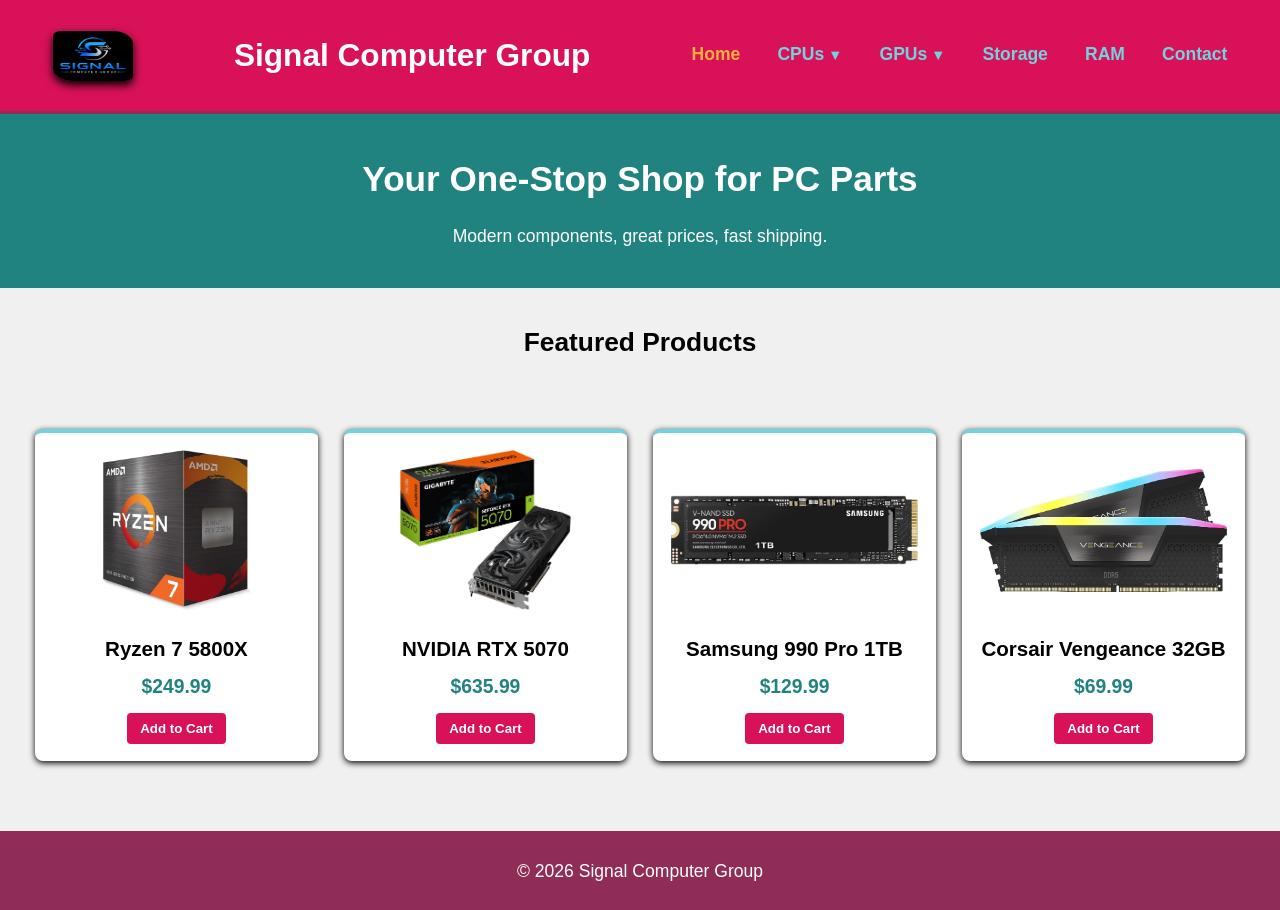
==== index.html @ 8c3ed794 "Project Barebones version of term project" ====
<!DOCTYPE html>
<html lang="en">
  
<head>
    <meta charset="UTF-8">
    <title>Signal Computer Group Store</title>
    <meta name="viewport" content="width=device-width, initial-scale=1">
	<link rel="icon" href="images/logoSCG.png" type="image/png">
	<link rel="stylesheet" href="styles/main.css">
</head>
<body>
    <header>
        <img src="images/logoSCG.png" alt="Signal Computer Group logo">
        <h1>Signal Computer Group</h1>
        <nav class="navbar">
                <input type="checkbox" id="checkbox-toggle" />
    	        <label for="checkbox-toggle" class="menu-btn"></label>
        <ul class="menu"> 
            <li><a class="current">Home</a></li>
                <li><a href="#">CPUs<small></small></a>
				    <ul class="submenu">
                        <li><a href="#">Intel</a></li>
                        <li><a href="#">AMD</a></li>
				    </ul>
                </li>
                <li><a href="#">GPUs<small></small></a>
                    <ul class="submenu">
                        <li><a href="#">NVIDIA</a></li>
                        <li><a href="#">AMD</a></li>
                        <li><a href="#">Intel</a></li>
                    </ul>
                </li>
                <li><a href="#">Storage</a></li>
                <li><a href="#">RAM</a></li>
                <li><a href="#">Contact</a></li>
        </ul>
        </nav>
    </header>

<section class="slogan">
    <h2>Your One-Stop Shop for PC Parts</h2>
    <p>Modern components, great prices, fast shipping.</p>
</section>

<section class="products">
    <h2>Featured Products</h2>

    <div class="product-card">
        <img src="images/5800xCPU.jpg" alt="CPU">
        <h3>Ryzen 7 5800X</h3>
        <p class="price">$249.99</p>
        <button>Add to Cart</button>
    </div>

    <div class="product-card">
        <img src="images/5070GPU.jpg" alt="GPU">
        <h3>NVIDIA RTX 5070</h3>
        <p class="price">$635.99</p>
        <button>Add to Cart</button>
    </div>

    <div class="product-card">
        <img src="images/990proSSD.jpg" alt="SSD">
        <h3>Samsung 990 Pro 1TB</h3>
        <p class="price">$129.99</p>
        <button>Add to Cart</button>
    </div>

    <div class="product-card">
        <img src="images/ddr5RAM.jpg" alt="RAM">
        <h3>Corsair Vengeance 32GB</h3>
        <p class="price">$69.99</p>
        <button>Add to Cart</button>
    </div>

</section>

<footer>
    &copy; 2026 Signal Computer Group
</footer>

</body>
</html>
---- styles/main.css ----
/*COLOR PALETTE */
:root {
    --accent-primary: #d81159;   /* Raspberry Red */
    --accent-dark: #8f2d56;      /* Vintage Berry */
    --accent-cool: #218380;      /* Teal */
    --accent-warm: #fbb13c;      /* Honey Bronze */
    --accent-light: #73d2de;     /* Frosted Blue */
    --bg-light: #f0f0f0;
    --shadow: rgba(0, 0, 0, 2);
}

/*Reset Selector*/
* {
    margin: 0;
    padding: 0;
    box-sizing: border-box;
}

body {
    font-family: Arial, Helvetica, sans-serif;
    font-size: calc(15px + .2vw);
    background: var(--bg-light);
    color: black;
    line-height: 1.5;
}

header {
    text-align: center;
	line-height: 1;
	border-bottom: 3px solid var(--accent-dark);
    background: var(--accent-primary);
    color: white;
    padding: 1em 2em;
    display: flex;
    justify-content: space-between;
    align-items: center;
	& img {
		width: 50px;
		height: 50px;
        border-radius: 10% 25%;
        box-shadow: 0 4px 8px var(--shadow);

	}
}

header h1 {
    margin: 0;
    font-size: 1.8em;
}

nav a {
    color: white;
    text-decoration: none;
    margin-left: 1.5em;
    font-weight: bold;
}

nav a:hover {
    color: var(--accent-light);
}

.slogan {
    text-align: center;
    padding: 2.2em 1em;
    background: var(--accent-cool);
    color: white;
}

.slogan h2 {
    font-size: 2em;
    margin-bottom: .5em;
}

.products {
    display: grid;
    grid-template-columns: repeat(auto-fit, minmax(250px, 1fr));
    gap: 1.5em;
    padding: 2em;
    & h2 {
        grid-column: 1 / -1;
        text-align: center;
        margin-bottom: 1.5em;
    }
}

.product-card {
    background: white;
    border-radius: 8px;
    padding: 1em;
    box-shadow: 0 2px 6px var(--shadow);
    text-align: center;
    border-top: 4px solid var(--accent-light);
}

.product-card img {
    width: 100%;
    height: 160px;
    object-fit: scale-down;
    border-radius: 6px;
}

.product-card h3 {
    margin: 0.8em 0 0.4em;
}

.price {
    font-size: 1.1em;
    font-weight: bold;
    color: var(--accent-cool);
}

button {
    margin-top: 0.8em;
    padding: 0.6em 1em;
    border: none;
    background: var(--accent-primary);
    color: white;
    border-radius: 4px;
    cursor: pointer;
    font-weight: bold;
}

button:hover {
    background: var(--accent-warm);
}

footer {
    text-align: center;
    padding: 1.5em;
    background: var(--accent-dark);
    color: white;
    margin-top: 2em;
}

.navbar {
	clear: left;
	position: relative;
	& a {
		display: block;
		padding: 1em;
		text-decoration: none;
        color: var(--accent-light);
        font-weight: bold;
		margin: 0 2px 2px 0;
	}
	& a:link, a:visited { 
		color: var(--accent-light);
	}
	& a:hover, a:focus, a.current {
		color: var(--accent-warm);
	}
	& ul {
		list-style-type: none;
		padding: 0;
		margin: 0;
	}
}

.menu {
	position: relative;
	left: 0;
    top: 100%;
	width: 100%;
	display: none;
}
.menu-btn {                                
    display: block;
    padding: 1em;
    color: var(--light_menu); 
}
.menu-btn::after { 
    content: "\2630";
}

#checkbox-toggle { 
    display: none;
}
#checkbox-toggle:checked ~ .menu { 
    display: block; 
}
#checkbox-toggle:checked ~ .menu-btn::after {
    content: "\2716";
}

.menu li:has(.submenu) {
	position: relative;

	& small::after { 
        content: "\25b6"; }
	& small { 
        margin-left: .25em; }
	&:hover > .submenu {
		display: block;
	}
}

.submenu {
	position: relative;
	width: max-content;
	display: none;
    border-left:3px solid var(--accent-warm);
    border-bottom: 3px solid var(--accent-dark);
	& > li a { 
        margin: 2px; }
}
.menu li:hover > .submenu {
    display: block;
    padding: 0;
}

@media only screen and (min-width: 922px) {
	main {
		flex-direction: row;
	}
	
	section {
		flex-basis: 75%;
        border-bottom: none;
	}
	
	aside {
		flex-basis: 25%;
	}
}

@media only screen and (min-width: 786px) {
	.menu {
		display: flex;
		position: relative;
		width: 100%;
		& li { 
			flex-basis: 20%; 
			text-align: center;
		}
	}

	section {
		border-bottom: none;
	}
	
	.menu-btn { display: none; }

	#checkbox-toggle:checked ~ .menu { display: flex; }

	.menu li:has(.submenu) {
		& small::after { content: "\25bc"; }  /* down triangle */
	}
	
	.submenu {
		top: auto;
		left: 0;
		right: 0;
		& > li a { margin: 0 2px 2px; }
	}

	.navbar {
		& a {
			margin: 0 1px 2px;
		}
	}

	.menu > li:first-child a { margin-left: 0; }
	.menu > li:last-child a { margin-right: 0; }
}

@media only screen and (min-width: 658px) {
	section {
		border-bottom: none;
	}

	header {
		text-align: left;
		& img {
			display: block;
			width: clamp(40px, 15%, 80px);
			float: left;
			margin: .75em 1em;
		}
	}
}
@media (max-width: 500px) {
    .menu a {
        font-size: 1.1rem;
        padding: 1.1em;
    }
    .submenu a {
        padding-left: 2em;
    }
}
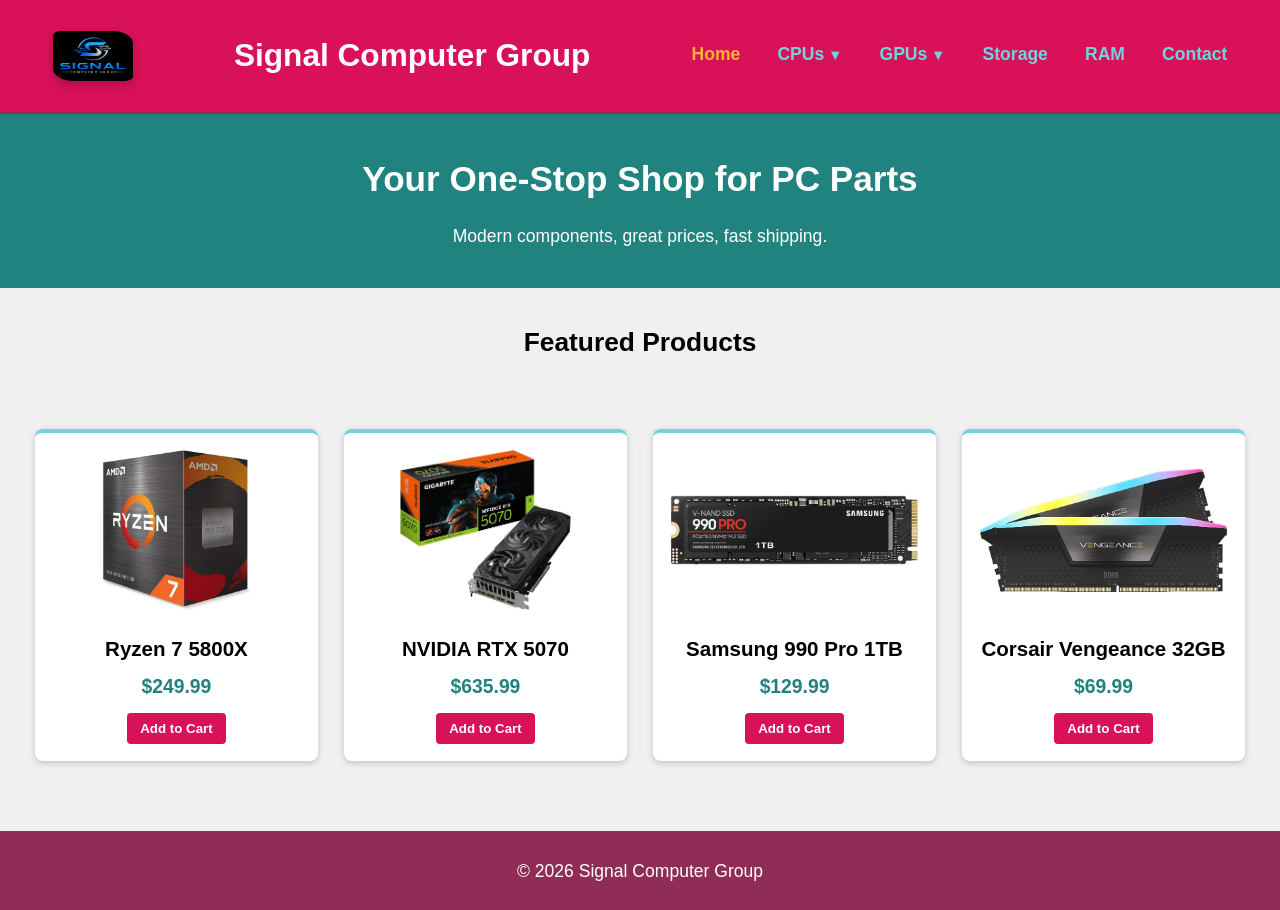
==== commit 83dc86ac: "added images and html files for cpu, gpu, ram, and storage. Also added css file for products page." ====
--- a/index.html
+++ b/index.html
@@ -17,21 +17,20 @@
     	        <label for="checkbox-toggle" class="menu-btn"></label>
         <ul class="menu"> 
             <li><a class="current">Home</a></li>
-                <li><a href="#">CPUs<small></small></a>
+                <li><a href="parts/cpu.html">CPUs<small></small></a>
 				    <ul class="submenu">
                         <li><a href="#">Intel</a></li>
                         <li><a href="#">AMD</a></li>
 				    </ul>
                 </li>
-                <li><a href="#">GPUs<small></small></a>
+                <li><a href="parts/gpu.html">GPUs<small></small></a>
                     <ul class="submenu">
                         <li><a href="#">NVIDIA</a></li>
                         <li><a href="#">AMD</a></li>
-                        <li><a href="#">Intel</a></li>
                     </ul>
                 </li>
-                <li><a href="#">Storage</a></li>
-                <li><a href="#">RAM</a></li>
+                <li><a href="parts/storage.html">Storage</a></li>
+                <li><a href="parts/ram.html">RAM</a></li>
                 <li><a href="#">Contact</a></li>
         </ul>
         </nav>
--- a/styles/main.css
+++ b/styles/main.css
@@ -6,7 +6,7 @@
     --accent-warm: #fbb13c;      /* Honey Bronze */
     --accent-light: #73d2de;     /* Frosted Blue */
     --bg-light: #f0f0f0;
-    --shadow: rgba(0, 0, 0, 2);
+    --shadow: rgba(0, 0, 0, 0.2);
 }
 
 /*Reset Selector*/
@@ -46,17 +46,6 @@
 header h1 {
     margin: 0;
     font-size: 1.8em;
-}
-
-nav a {
-    color: white;
-    text-decoration: none;
-    margin-left: 1.5em;
-    font-weight: bold;
-}
-
-nav a:hover {
-    color: var(--accent-light);
 }
 
 .slogan {
@@ -140,6 +129,7 @@
 		padding: 1em;
 		text-decoration: none;
         color: var(--accent-light);
+        margin-left: 1.5em;
         font-weight: bold;
 		margin: 0 2px 2px 0;
 	}
@@ -166,7 +156,7 @@
 .menu-btn {                                
     display: block;
     padding: 1em;
-    color: var(--light_menu); 
+    color: var(--accent-warm); 
 }
 .menu-btn::after { 
     content: "\2630";
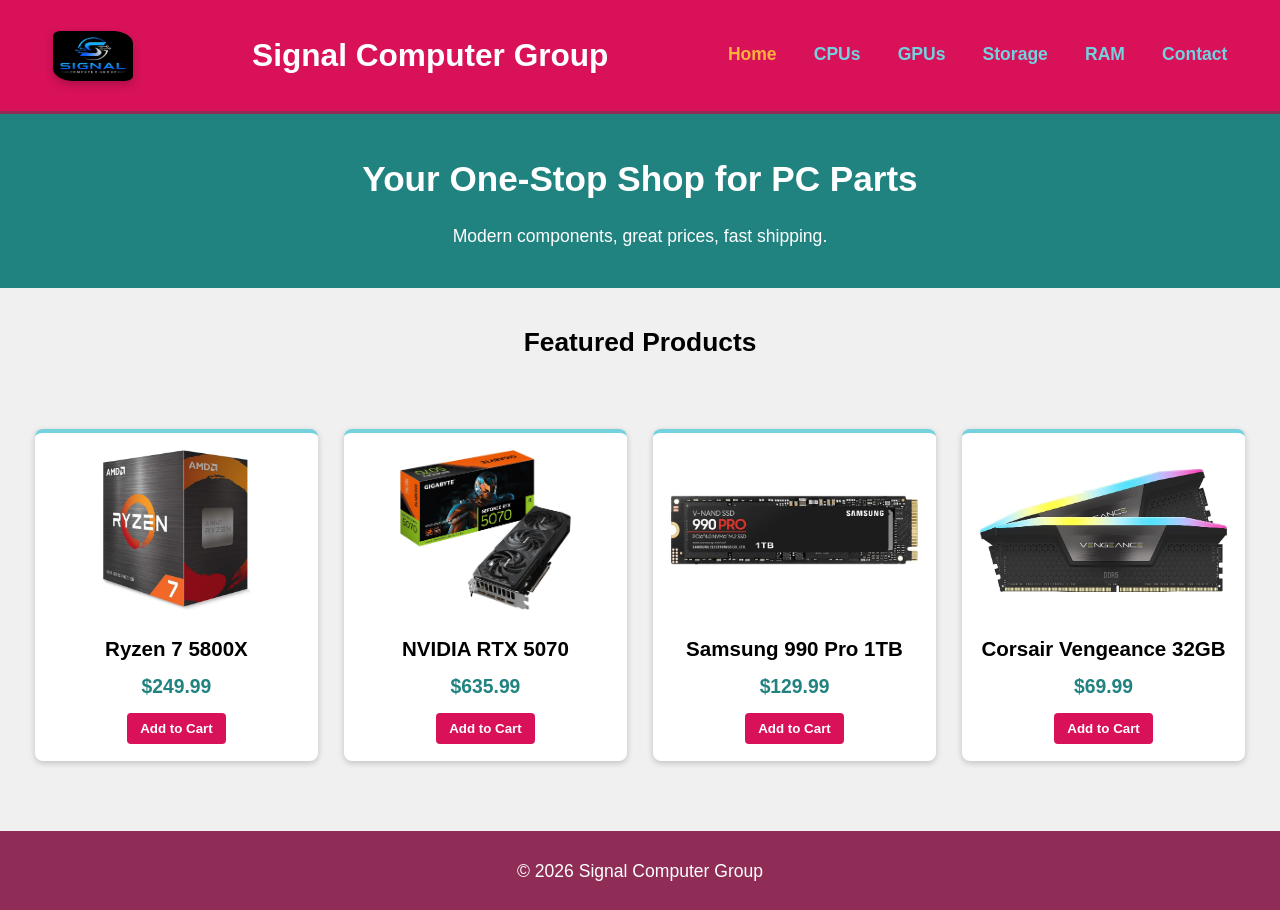
==== commit 02e9ddf8: "fixes for menu" ====
--- a/index.html
+++ b/index.html
@@ -17,13 +17,13 @@
     	        <label for="checkbox-toggle" class="menu-btn"></label>
         <ul class="menu"> 
             <li><a class="current">Home</a></li>
-                <li><a href="parts/cpu.html">CPUs<small></small></a>
-				    <ul class="submenu">
+                <li><a href="parts/cpu.html">CPUs</a>
+                    <ul class="submenu">
                         <li><a href="#">Intel</a></li>
                         <li><a href="#">AMD</a></li>
-				    </ul>
+                    </ul>
                 </li>
-                <li><a href="parts/gpu.html">GPUs<small></small></a>
+                <li><a href="parts/gpu.html">GPUs</a>
                     <ul class="submenu">
                         <li><a href="#">NVIDIA</a></li>
                         <li><a href="#">AMD</a></li>
--- a/styles/main.css
+++ b/styles/main.css
@@ -124,6 +124,8 @@
 .navbar {
 	clear: left;
 	position: relative;
+	display: inline-block;
+	vertical-align: middle;
 	& a {
 		display: block;
 		padding: 1em;
@@ -148,10 +150,15 @@
 
 .menu {
 	position: relative;
-	left: 0;
-    top: 100%;
-	width: 100%;
-	display: none;
+	display: inline-block;
+	vertical-align: top;
+}
+.menu > li {
+	display: inline-block;
+	position: relative;
+}
+.menu > li > a {
+	display: block;
 }
 .menu-btn {                                
     display: block;
@@ -185,11 +192,14 @@
 }
 
 .submenu {
-	position: relative;
+	position: absolute;
+	left: 100%;
+	top: 0;
 	width: max-content;
 	display: none;
     border-left:3px solid var(--accent-warm);
     border-bottom: 3px solid var(--accent-dark);
+	background: var(--accent-primary);
 	& > li a { 
         margin: 2px; }
 }
@@ -237,7 +247,7 @@
 	}
 	
 	.submenu {
-		top: auto;
+		top: 100%;
 		left: 0;
 		right: 0;
 		& > li a { margin: 0 2px 2px; }
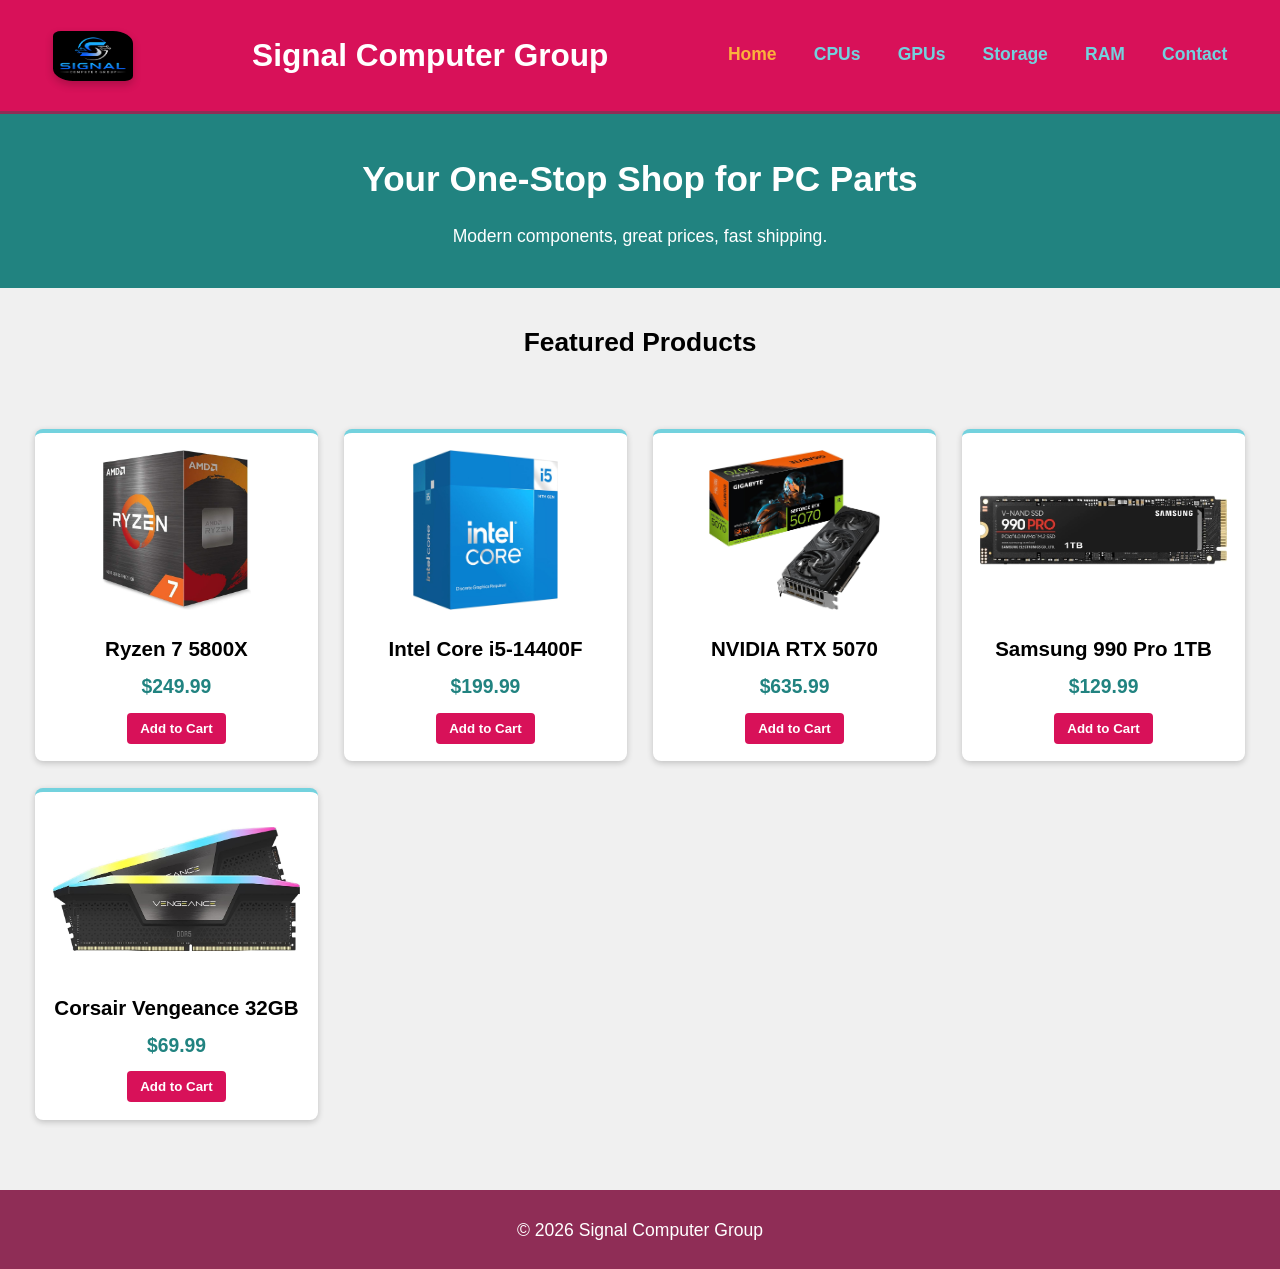
==== commit 5729d1fd: "Add contact page and related styles; update navigation links and product details Co-authored-by: Cop" ====
--- a/index.html
+++ b/index.html
@@ -19,19 +19,19 @@
             <li><a class="current">Home</a></li>
                 <li><a href="parts/cpu.html">CPUs</a>
                     <ul class="submenu">
-                        <li><a href="#">Intel</a></li>
-                        <li><a href="#">AMD</a></li>
-                    </ul>
+                        <li><a href="intelcpu.html">Intel</a></li>
+                        <li><a href="amdcpu.html">AMD</a></li>
+				    </ul>
                 </li>
                 <li><a href="parts/gpu.html">GPUs</a>
                     <ul class="submenu">
-                        <li><a href="#">NVIDIA</a></li>
-                        <li><a href="#">AMD</a></li>
+                        <li><a href="nvidiagpu.html">NVIDIA</a></li>
+                        <li><a href="amdgpu.html">AMD</a></li>
                     </ul>
                 </li>
                 <li><a href="parts/storage.html">Storage</a></li>
                 <li><a href="parts/ram.html">RAM</a></li>
-                <li><a href="#">Contact</a></li>
+                <li><a href="contact.html">Contact</a></li>
         </ul>
         </nav>
     </header>
@@ -45,9 +45,16 @@
     <h2>Featured Products</h2>
 
     <div class="product-card">
-        <img src="images/5800xCPU.jpg" alt="CPU">
+        <img src="images/5800xCPU.jpg" alt="AMD Ryzen 7 5800X processor">
         <h3>Ryzen 7 5800X</h3>
         <p class="price">$249.99</p>
+        <button>Add to Cart</button>
+    </div>
+
+    <div class="product-card">
+        <img src="images/14400FCPU.jpg" alt="Intel Core i5-14400F processor">
+        <h3>Intel Core i5-14400F</h3>
+        <p class="price">$199.99</p>
         <button>Add to Cart</button>
     </div>
 
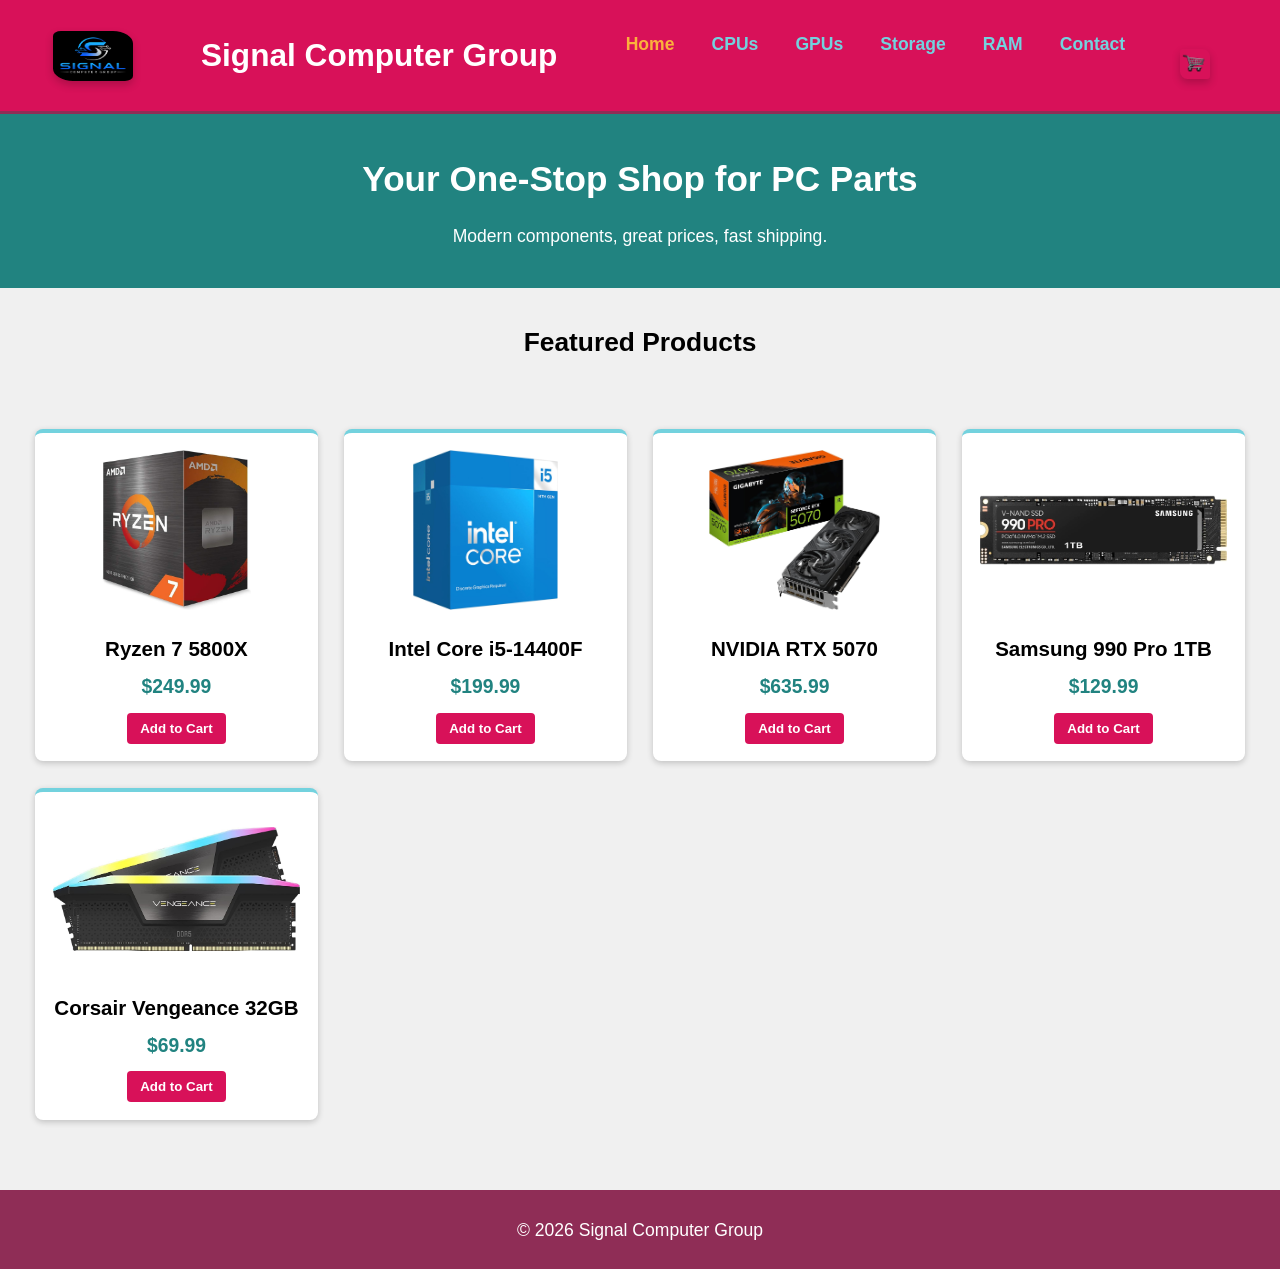
==== commit 21d2233c: "Continued additions Co-authored-by: Copilot <copilot@github.com>" ====
--- a/index.html
+++ b/index.html
@@ -19,19 +19,20 @@
             <li><a class="current">Home</a></li>
                 <li><a href="parts/cpu.html">CPUs</a>
                     <ul class="submenu">
-                        <li><a href="intelcpu.html">Intel</a></li>
-                        <li><a href="amdcpu.html">AMD</a></li>
+                        <li><a href="parts/intelcpu.html">Intel</a></li>
+                        <li><a href="parts/amdcpu.html">AMD</a></li>
 				    </ul>
                 </li>
                 <li><a href="parts/gpu.html">GPUs</a>
                     <ul class="submenu">
-                        <li><a href="nvidiagpu.html">NVIDIA</a></li>
-                        <li><a href="amdgpu.html">AMD</a></li>
+                        <li><a href="parts/nvidiagpu.html">NVIDIA</a></li>
+                        <li><a href="parts/amdgpu.html">AMD</a></li>
                     </ul>
                 </li>
                 <li><a href="parts/storage.html">Storage</a></li>
                 <li><a href="parts/ram.html">RAM</a></li>
-                <li><a href="contact.html">Contact</a></li>
+                <li><a href="contact/contact.html">Contact</a></li> 
+                <li><a class="cart-link" href="cart/cart.html"><img src="images/carticon.png" alt="Shopping Cart"></a></li>
         </ul>
         </nav>
     </header>
--- a/styles/main.css
+++ b/styles/main.css
@@ -145,6 +145,11 @@
 		list-style-type: none;
 		padding: 0;
 		margin: 0;
+	}
+	.cart-link img {
+		width: 30px;
+		height: 30px;
+		vertical-align: middle;
 	}
 }
 
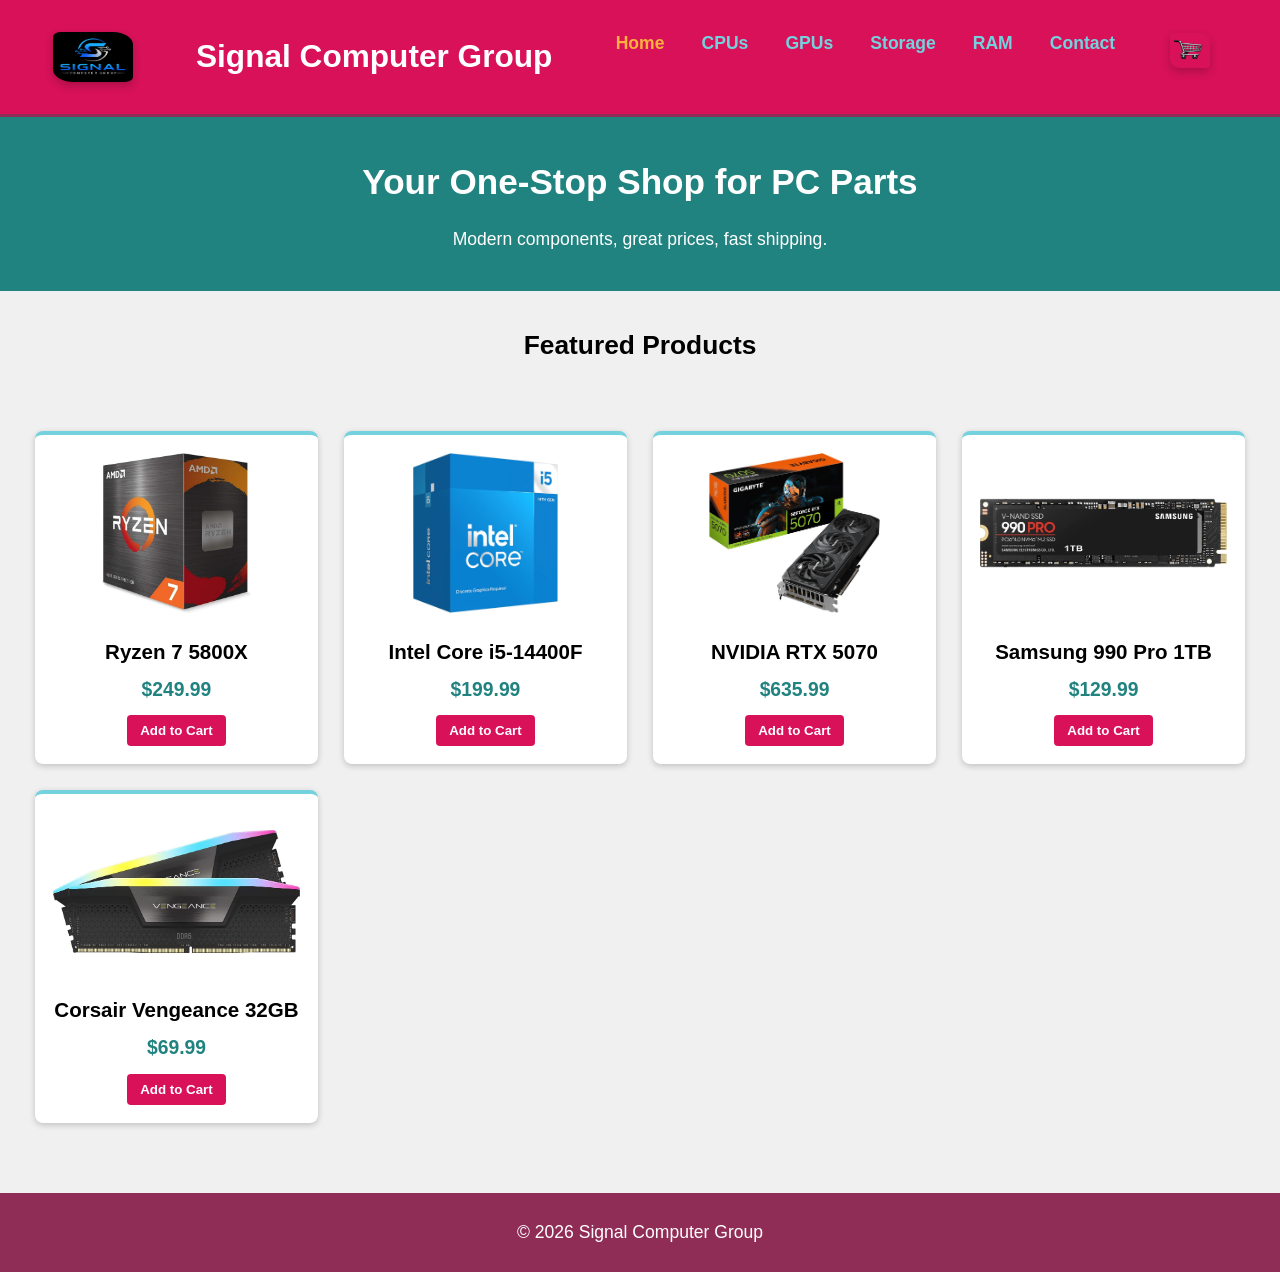
==== commit 8aa60a0a: "Final fixes for navbar" ====
--- a/index.html
+++ b/index.html
@@ -1,27 +1,26 @@
 <!DOCTYPE html>
 <html lang="en">
-  
 <head>
     <meta charset="UTF-8">
     <title>Signal Computer Group Store</title>
     <meta name="viewport" content="width=device-width, initial-scale=1">
-	<link rel="icon" href="images/logoSCG.png" type="image/png">
-	<link rel="stylesheet" href="styles/main.css">
+    <link rel="icon" href="images/logoSCG.png" type="image/png">
+    <link rel="stylesheet" href="styles/main.css">
 </head>
 <body>
     <header>
         <img src="images/logoSCG.png" alt="Signal Computer Group logo">
         <h1>Signal Computer Group</h1>
         <nav class="navbar">
-                <input type="checkbox" id="checkbox-toggle" />
-    	        <label for="checkbox-toggle" class="menu-btn"></label>
-        <ul class="menu"> 
-            <li><a class="current">Home</a></li>
+            <input type="checkbox" id="checkbox-toggle" />
+            <label for="checkbox-toggle" class="menu-btn"></label>
+            <ul class="menu">
+                <li><a class="current" href="index.html">Home</a></li>
                 <li><a href="parts/cpu.html">CPUs</a>
                     <ul class="submenu">
                         <li><a href="parts/intelcpu.html">Intel</a></li>
                         <li><a href="parts/amdcpu.html">AMD</a></li>
-				    </ul>
+                    </ul>
                 </li>
                 <li><a href="parts/gpu.html">GPUs</a>
                     <ul class="submenu">
@@ -31,60 +30,53 @@
                 </li>
                 <li><a href="parts/storage.html">Storage</a></li>
                 <li><a href="parts/ram.html">RAM</a></li>
-                <li><a href="contact/contact.html">Contact</a></li> 
+                <li><a href="contact/contact.html">Contact</a></li>
                 <li><a class="cart-link" href="cart/cart.html"><img src="images/carticon.png" alt="Shopping Cart"></a></li>
-        </ul>
+            </ul>
         </nav>
     </header>
 
-<section class="slogan">
-    <h2>Your One-Stop Shop for PC Parts</h2>
-    <p>Modern components, great prices, fast shipping.</p>
-</section>
-
-<section class="products">
-    <h2>Featured Products</h2>
-
-    <div class="product-card">
-        <img src="images/5800xCPU.jpg" alt="AMD Ryzen 7 5800X processor">
-        <h3>Ryzen 7 5800X</h3>
-        <p class="price">$249.99</p>
-        <button>Add to Cart</button>
-    </div>
-
-    <div class="product-card">
-        <img src="images/14400FCPU.jpg" alt="Intel Core i5-14400F processor">
-        <h3>Intel Core i5-14400F</h3>
-        <p class="price">$199.99</p>
-        <button>Add to Cart</button>
-    </div>
-
-    <div class="product-card">
-        <img src="images/5070GPU.jpg" alt="GPU">
-        <h3>NVIDIA RTX 5070</h3>
-        <p class="price">$635.99</p>
-        <button>Add to Cart</button>
-    </div>
-
-    <div class="product-card">
-        <img src="images/990proSSD.jpg" alt="SSD">
-        <h3>Samsung 990 Pro 1TB</h3>
-        <p class="price">$129.99</p>
-        <button>Add to Cart</button>
-    </div>
-
-    <div class="product-card">
-        <img src="images/ddr5RAM.jpg" alt="RAM">
-        <h3>Corsair Vengeance 32GB</h3>
-        <p class="price">$69.99</p>
-        <button>Add to Cart</button>
-    </div>
-
-</section>
-
-<footer>
-    &copy; 2026 Signal Computer Group
-</footer>
-
+    <section class="slogan">
+        <h2>Your One-Stop Shop for PC Parts</h2>
+        <p>Modern components, great prices, fast shipping.</p>
+    </section>
+<main>
+    <section class="products">
+        <h2>Featured Products</h2>
+        <div class="product-card">
+            <img src="images/5800xCPU.jpg" alt="AMD Ryzen 7 5800X processor">
+            <h3>Ryzen 7 5800X</h3>
+            <p class="price">$249.99</p>
+            <button>Add to Cart</button>
+        </div>
+        <div class="product-card">
+            <img src="images/14400FCPU.jpg" alt="Intel Core i5-14400F processor">
+            <h3>Intel Core i5-14400F</h3>
+            <p class="price">$199.99</p>
+            <button>Add to Cart</button>
+        </div>
+        <div class="product-card">
+            <img src="images/5070GPU.jpg" alt="GPU">
+            <h3>NVIDIA RTX 5070</h3>
+            <p class="price">$635.99</p>
+            <button>Add to Cart</button>
+        </div>
+        <div class="product-card">
+            <img src="images/990proSSD.jpg" alt="SSD">
+            <h3>Samsung 990 Pro 1TB</h3>
+            <p class="price">$129.99</p>
+            <button>Add to Cart</button>
+        </div>
+        <div class="product-card">
+            <img src="images/ddr5RAM.jpg" alt="RAM">
+            <h3>Corsair Vengeance 32GB</h3>
+            <p class="price">$69.99</p>
+            <button>Add to Cart</button>
+        </div>
+    </section>
+</main>
+    <footer>
+        &copy; 2026 Signal Computer Group
+    </footer>
 </body>
 </html>
--- a/styles/main.css
+++ b/styles/main.css
@@ -26,21 +26,21 @@
 
 header {
     text-align: center;
-	line-height: 1;
-	border-bottom: 3px solid var(--accent-dark);
+    line-height: 1;
+    border-bottom: 3px solid var(--accent-dark);
     background: var(--accent-primary);
     color: white;
     padding: 1em 2em;
     display: flex;
     justify-content: space-between;
     align-items: center;
-	& img {
-		width: 50px;
-		height: 50px;
-        border-radius: 10% 25%;
-        box-shadow: 0 4px 8px var(--shadow);
-
-	}
+}
+
+header img {
+    width: 50px;
+    height: 50px;
+    border-radius: 10% 25%;
+    box-shadow: 0 4px 8px var(--shadow);
 }
 
 header h1 {
@@ -65,11 +65,12 @@
     grid-template-columns: repeat(auto-fit, minmax(250px, 1fr));
     gap: 1.5em;
     padding: 2em;
-    & h2 {
-        grid-column: 1 / -1;
-        text-align: center;
-        margin-bottom: 1.5em;
-    }
+}
+
+.products h2 {
+    grid-column: 1 / -1;
+    text-align: center;
+    margin-bottom: 1.5em;
 }
 
 .product-card {
@@ -122,172 +123,261 @@
 }
 
 .navbar {
-	clear: left;
-	position: relative;
-	display: inline-block;
-	vertical-align: middle;
-	& a {
-		display: block;
-		padding: 1em;
-		text-decoration: none;
-        color: var(--accent-light);
-        margin-left: 1.5em;
-        font-weight: bold;
-		margin: 0 2px 2px 0;
-	}
-	& a:link, a:visited { 
-		color: var(--accent-light);
-	}
-	& a:hover, a:focus, a.current {
-		color: var(--accent-warm);
-	}
-	& ul {
-		list-style-type: none;
-		padding: 0;
-		margin: 0;
-	}
-	.cart-link img {
-		width: 30px;
-		height: 30px;
-		vertical-align: middle;
-	}
+    clear: left;
+    position: relative;
+    display: inline-block;
+    vertical-align: middle;
+}
+
+.navbar a {
+    display: block;
+    padding: 1em;
+    text-decoration: none;
+    color: var(--accent-light);
+    margin-left: 1.5em;
+    font-weight: bold;
+    margin: 0 2px 2px 0;
+}
+
+.navbar a:link,
+.navbar a:visited {
+    color: var(--accent-light);
+}
+
+.navbar a:hover,
+.navbar a:focus,
+.navbar a.current {
+    color: var(--accent-warm);
+}
+
+.navbar ul {
+    list-style-type: none;
+    padding: 0;
+    margin: 0;
+}
+
+.cart-link img {
+    width: 40px;
+    height: 35px;
+    display: inline-block;
+    vertical-align: middle;
 }
 
 .menu {
-	position: relative;
-	display: inline-block;
-	vertical-align: top;
-}
+    position: relative;
+    display: inline-block;
+    vertical-align: top;
+}
+
 .menu > li {
-	display: inline-block;
-	position: relative;
-}
+    display: inline-block;
+    position: relative;
+}
+
 .menu > li > a {
-	display: block;
-}
-.menu-btn {                                
+    display: block;
+}
+
+.menu-btn {
     display: block;
     padding: 1em;
-    color: var(--accent-warm); 
-}
-.menu-btn::after { 
+    color: var(--accent-warm);
+}
+
+.menu-btn::after {
     content: "\2630";
 }
 
-#checkbox-toggle { 
+#checkbox-toggle {
     display: none;
 }
-#checkbox-toggle:checked ~ .menu { 
-    display: block; 
-}
+
+#checkbox-toggle:checked ~ .menu {
+    display: block;
+}
+
 #checkbox-toggle:checked ~ .menu-btn::after {
     content: "\2716";
 }
 
 .menu li:has(.submenu) {
-	position: relative;
-
-	& small::after { 
-        content: "\25b6"; }
-	& small { 
-        margin-left: .25em; }
-	&:hover > .submenu {
-		display: block;
-	}
+    position: relative;
+}
+
+.menu li:has(.submenu) small::after {
+    content: "\25b6";
+}
+
+.menu li:has(.submenu) small {
+    margin-left: .25em;
+}
+
+.menu li:has(.submenu):hover > .submenu {
+    display: block;
 }
 
 .submenu {
-	position: absolute;
-	left: 100%;
-	top: 0;
-	width: max-content;
-	display: none;
-    border-left:3px solid var(--accent-warm);
+    position: absolute;
+    left: 100%;
+    top: 0;
+    width: max-content;
+    display: none;
+    border-left: 3px solid var(--accent-warm);
     border-bottom: 3px solid var(--accent-dark);
-	background: var(--accent-primary);
-	& > li a { 
-        margin: 2px; }
-}
+    background: var(--accent-primary);
+}
+
+.submenu > li a {
+    margin: 2px;
+}
+
 .menu li:hover > .submenu {
     display: block;
     padding: 0;
 }
 
 @media only screen and (min-width: 922px) {
-	main {
-		flex-direction: row;
-	}
-	
-	section {
-		flex-basis: 75%;
+    main {
+        flex-direction: row;
+    }
+
+    section {
+        flex-basis: 75%;
         border-bottom: none;
-	}
-	
-	aside {
-		flex-basis: 25%;
-	}
+    }
+
+    aside {
+        flex-basis: 25%;
+    }
 }
 
 @media only screen and (min-width: 786px) {
-	.menu {
-		display: flex;
-		position: relative;
-		width: 100%;
-		& li { 
-			flex-basis: 20%; 
-			text-align: center;
-		}
-	}
-
-	section {
-		border-bottom: none;
-	}
-	
-	.menu-btn { display: none; }
-
-	#checkbox-toggle:checked ~ .menu { display: flex; }
-
-	.menu li:has(.submenu) {
-		& small::after { content: "\25bc"; }  /* down triangle */
-	}
-	
-	.submenu {
-		top: 100%;
-		left: 0;
-		right: 0;
-		& > li a { margin: 0 2px 2px; }
-	}
-
-	.navbar {
-		& a {
-			margin: 0 1px 2px;
-		}
-	}
-
-	.menu > li:first-child a { margin-left: 0; }
-	.menu > li:last-child a { margin-right: 0; }
+    .menu {
+        display: flex;
+        position: relative;
+        width: 100%;
+    }
+
+    .menu li {
+        flex-basis: 20%;
+        text-align: center;
+    }
+
+    section {
+        border-bottom: none;
+    }
+
+    .menu-btn {
+        display: none;
+    }
+
+    #checkbox-toggle:checked ~ .menu {
+        display: flex;
+    }
+
+    .menu li:has(.submenu) small::after {
+        content: "\25bc";
+    }
+
+    .submenu {
+        top: 100%;
+        left: 0;
+        right: 0;
+    }
+
+    .submenu > li a {
+        margin: 0 2px 2px;
+    }
+
+    .navbar a {
+        margin: 0 1px 2px;
+    }
+
+    .menu > li:first-child a {
+        margin-left: 0;
+    }
+
+    .menu > li:last-child a {
+        margin-right: 0;
+    }
 }
 
 @media only screen and (min-width: 658px) {
-	section {
-		border-bottom: none;
-	}
-
-	header {
-		text-align: left;
-		& img {
-			display: block;
-			width: clamp(40px, 15%, 80px);
-			float: left;
-			margin: .75em 1em;
-		}
-	}
-}
+    section {
+        border-bottom: none;
+    }
+
+    header {
+        text-align: left;
+    }
+
+    header img {
+        display: block;
+        width: clamp(40px, 15%, 80px);
+        float: left;
+        margin: .75em 1em;
+    }
+}
+
+@media only screen and (max-width: 1024px) {
+    .navbar {
+        display: block;
+        width: 100%;
+    }
+}
+
+@media only screen and (max-width: 785px) {
+    .menu {
+        display: none;
+        width: 100%;
+    }
+
+    .menu-btn {
+        display: block;
+        cursor: pointer;
+        font-size: 1.5rem;
+        text-align: right;
+    }
+
+    #checkbox-toggle:checked ~ .menu {
+        display: block;
+    }
+
+    .menu > li {
+        display: block;
+        width: 100%;
+        text-align: left;
+    }
+
+    .menu > li > a {
+        display: block;
+        width: 100%;
+    }
+
+    .submenu {
+        position: static;
+        width: 100%;
+        border: none;
+    }
+
+    .submenu > li a {
+        margin-left: 1.5em;
+    }
+}
+
+@media only screen and (min-width: 1025px) {
+    .cart-link img {
+        position: relative;
+        bottom: 15px;
+    }
+}
+
 @media (max-width: 500px) {
     .menu a {
         font-size: 1.1rem;
         padding: 1.1em;
     }
+
     .submenu a {
         padding-left: 2em;
     }
